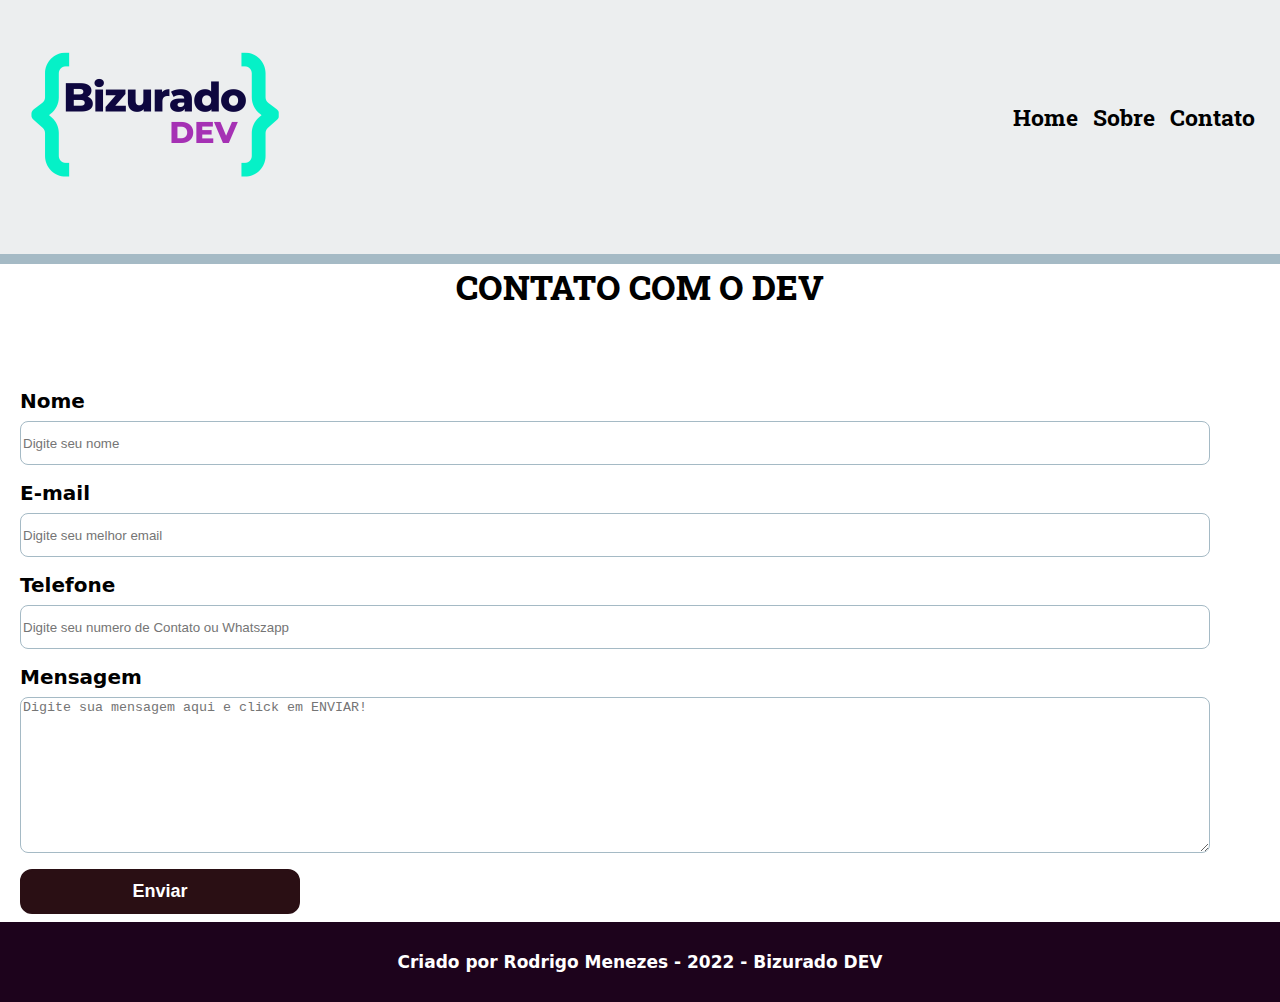
==== contato.html @ 5c857891 "Commit ADM" ====
<!DOCTYPE html>
<html lang="pt">
    <!--CONFIGURAÇÕES INTERNAS DO HTML-->
    <head>
        <meta charset="UTF-8">
        <meta http-equiv="X-UA-Compatible" content="IE=edge">
        <meta name="viewport" content="width=device-width, initial-scale=1.0">
        <title>Contato | Bizurado DEV</title>
        <link href="https://fonts.googleapis.com/css2?family=Roboto+Slab:wght@400;800&display=swap" rel="stylesheet">
        <link rel="stylesheet" href="./css/geral/reset.css">   
        <link rel="stylesheet" href="./css/header/cabecalho.css">   
        <link rel="stylesheet" href="./css/header/cabecalho-responsivo.css">   
        <link rel="stylesheet" href="./css/conteudo/contato.css">   
        <link rel="stylesheet" href="./css/conteudo/footer.css">   
        <link rel="stylesheet" href="./css/conteudo/main.css">   
        <meta name="description" content="Melhor site mundo">
    </head>

    <!--CORPO DO SITE-->
    <body>
        <main>
            <!--CABEÇALHO OU NAVBAR-->
            <header class="cabecalho">   
                    <div class="container">
                        <a class="#"  href="index.html">
                        <img class="logo-menor" src="./img/web-site/logo-home.png" alt="logo-home">              </a>
                        <nav>
                            <ul class="menu-itens">
                                <a href="index.html">Home</a>
                                <a href="sobre.html">Sobre</a>
                                <a href="contato.html">Contato</a>
                            </ul>      
                        </nav>
                    </div> 
            </header>

            <!--CONTEÚDO DE TEXTO-->
            <div class="contato">
                <H1>CONTATO COM O DEV</H1>
            </div> 
            <section class="section layout">
               <br><br>
               <br><br>

                <form action="" class="form">
                    <div class="form-row">
                        <label class="form-label-block" for="name">Nome</label>
                        <input class="form-input" id="name" name="name" type="text" placeholder="Digite seu nome">
                    </div>
    
                    <div class="form-row">
                        <label class="form-label-block" for="email">E-mail</label>
                        <input class="form-input" id="email" name="email" type="email" placeholder="Digite seu melhor email">
                    </div>
    
                    <div class="form-row">
                        <label class="form-label-block" for="phone">Telefone</label>
                        <input class="form-input" id="phone" name="phone" type="tel" placeholder="Digite seu numero de Contato ou Whatszapp">
                    </div>
    
                    <div class="form-row">
                        <label class="form-label-block" for="message">Mensagem</label>
                        <textarea class="form-input" name="message" id="message" cols="30" rows="10" placeholder="Digite sua mensagem aqui e click em ENVIAR!"></textarea>
                    </div>
    
                     
                    <div class="form-row">
                        <button class="button form-button">Enviar</button>
                    </div>
                </form>
            </section>

        </main>
    </body>

    <!--FOOTER DO SITE-->
    <footer class="footer">
        <p>Criado por Rodrigo Menezes - 2022 - Bizurado DEV</p>
    </footer>

</html>
---- css/header/cabecalho.css ----
.container {
    display: flex;
    justify-content: space-between;
    align-items: center;
    background-color: #eceeef;
    border-bottom: 10px solid #a5bac5;    
}

.titulo {
    padding-left: 15px;
}

.menu-itens {
    padding-right: 25px;
    display: flex;
    gap: 15px;
    font-weight: 700;
    font-size: 23px;
    padding-bottom: 20px;
    font-family: 'roboto slab', serif;
}

.logo-menor {
    width: 250px;
    padding-left: 30px;
}
---- css/header/cabecalho-responsivo.css ----
/*RESPONSIVDADE DO CABEÇALHO*/
@media screen and (min-width: 481px) and (max-width: 768px){
    .menu-itens {
     
        display: flex;
        flex-direction: column;
        text-align: center;
    }
}
---- css/conteudo/contato.css ----
/*ESTILO CSS DO CONTEÚDO*/
.contato {
    display: flex;
    justify-content: center;   
    
    font-size: 17px;
}

.form {
    display: grid;
    grid-template-columns: 1fr;
    font-family: system-ui, -apple-system, BlinkMacSystemFont, 'Segoe UI', Roboto, Oxygen, Ubuntu, Cantarell,'Open Sans', 'Helvetica Neue', sans-serif;
font-size: 20px;
font-weight: 600;
padding-left: 20px ;
padding-right: 70px;
}

.form-row {
    display: flex;
    flex-direction: column;

    width: 100%;
    margin: 8px 0;
}

.form-row-inline {
    flex-direction: row;
    align-items: center;
    
}

.form-label-block {
    margin-bottom: 8px;
}

.form-label-inline {
    margin-left: 8px;
}

.form-input {
    border: 1px solid #a5bac5;
    border-radius: 8px;
    min-height: 40px;
}

.form-button {
    max-width: 280px;
}

.button {
    display: inline-block;
    border: 2px solid #2a0f14;
    border-radius: 12px;
    padding:  10px 4px;
    font-size:  18px;
    font-weight: 700;
    text-decoration: none;
    color: #fff;
    background-color: #2a0f14;
}

.button:hover {
    color: #2a0f14;
    background-color: transparent;
    text-decoration: none;
}

.button-outlined {
        border: 2px solid #2a0f14;
        border-radius: 12px;
        padding:  10px 4px;
        font-size:  18px;
        font-weight: 700;
        text-decoration: none;
        color: #fff;
        background-color: #2a0f14;
    }
    
    .button-outlined:hover {
        color: #2a0f14;
        background-color: transparent;
        text-decoration: none;

@media screen and (max-width: 500px){
    .form-button {
        max-width: initial;
    }

    .section {
        padding-top: 56px;
        padding-bottom: 56px;
    }
---- css/conteudo/footer.css ----
/*ESTILO CSS DO FOOTER*/
.footer {
    display: flex;
    justify-content: center;
    font-weight: 600;
    color: #fff;
    padding-top: 30px;
    padding-bottom: 30px;
    background-color: #1d031c;
    font-size: 17px;
    font-family: system-ui, -apple-system, BlinkMacSystemFont, 'Segoe UI', Roboto, Oxygen, Ubuntu, Cantarell,'Open Sans', 'Helvetica Neue', sans-serif;

}

/*RESPONSIVIDADE DO FOOTER*/
@media screen and (max-width: 768px) {
    .footer {
        grid-template-columns: 1fr;
        grid-row-gap: 24px;
    }
}
---- css/conteudo/main.css ----
.conteudo-principal {
    display: flex;
    justify-content: center;   
    color: red;
    font-size: 25px;
}

@media screen and (max-width: 768px) {
    .conteudo-principal {
       
        text-align: center;
    }
}
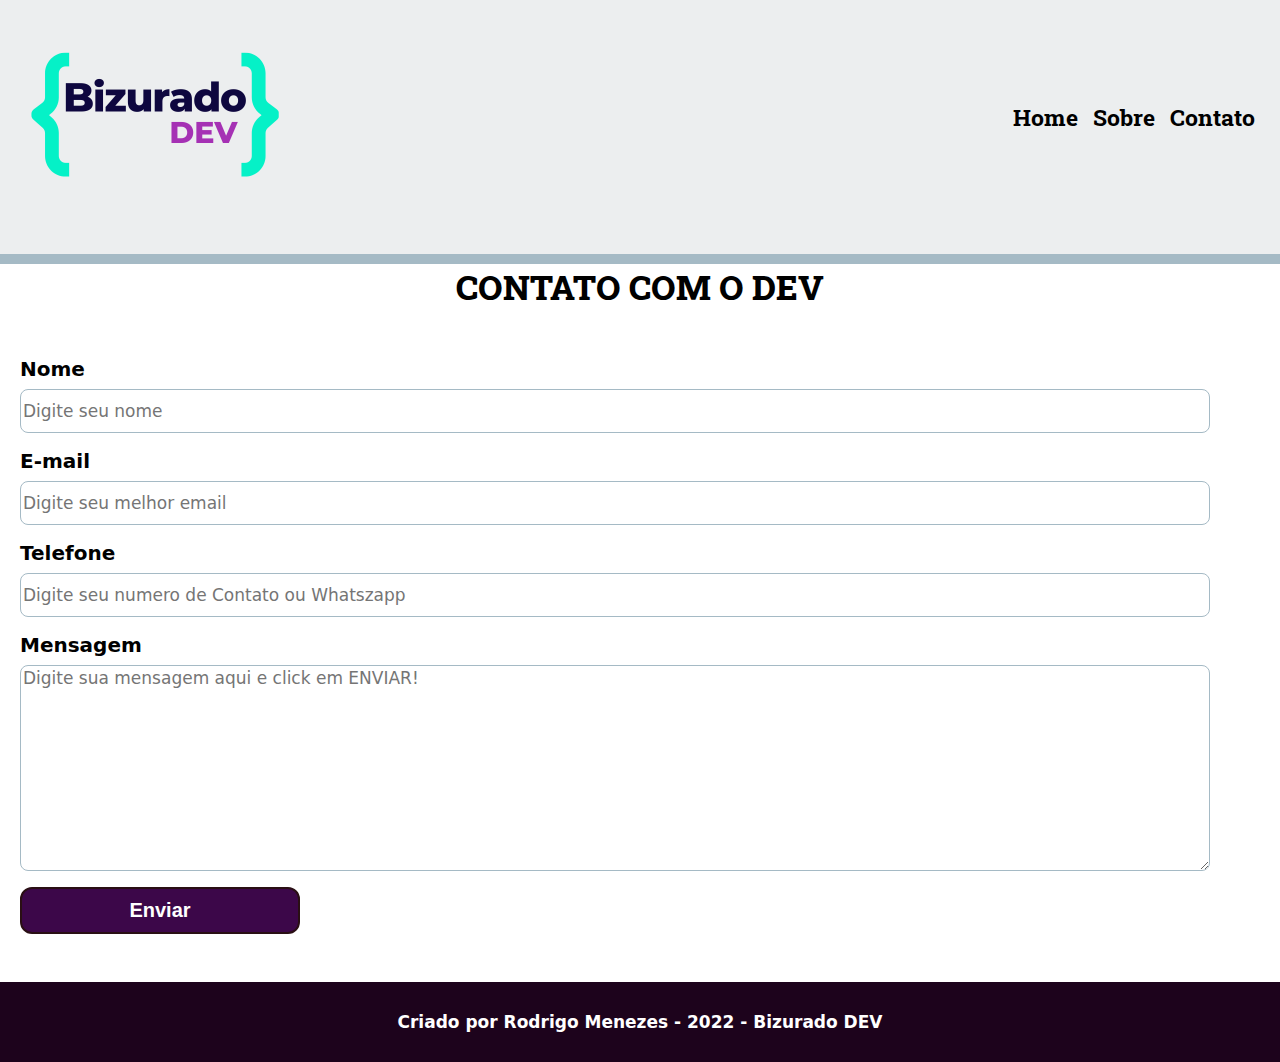
==== commit 67f5ac14: "Revisão de CSS" ====
--- a/contato.html
+++ b/contato.html
@@ -35,40 +35,37 @@
             </header>
 
             <!--CONTEÚDO DE TEXTO-->
-            <div class="contato">
+            <div class="contato-titulo">
                 <H1>CONTATO COM O DEV</H1>
             </div> 
-            <section class="section layout">
-               <br><br>
-               <br><br>
-
-                <form action="" class="form">
-                    <div class="form-row">
-                        <label class="form-label-block" for="name">Nome</label>
-                        <input class="form-input" id="name" name="name" type="text" placeholder="Digite seu nome">
+            
+                <!--FORMULÁRIO DE CONTATO-->
+                <form action="" class="formulario">
+                    <div class="formulario-categoria">
+                        <label class="formulario-categoria-item" for="name">Nome</label>
+                        <input class="formulario-caixaentrada" id="name" name="name" type="text" placeholder="Digite seu nome">
                     </div>
     
-                    <div class="form-row">
-                        <label class="form-label-block" for="email">E-mail</label>
-                        <input class="form-input" id="email" name="email" type="email" placeholder="Digite seu melhor email">
+                    <div class="formulario-categoria">
+                        <label class="formulario-categoria-item" for="email">E-mail</label>
+                        <input class="formulario-caixaentrada" id="email" name="email" type="email" placeholder="Digite seu melhor email">
                     </div>
     
-                    <div class="form-row">
-                        <label class="form-label-block" for="phone">Telefone</label>
-                        <input class="form-input" id="phone" name="phone" type="tel" placeholder="Digite seu numero de Contato ou Whatszapp">
+                    <div class="formulario-categoria">
+                        <label class="formulario-categoria-item" for="phone">Telefone</label>
+                        <input class="formulario-caixaentrada" id="phone" name="phone" type="tel" placeholder="Digite seu numero de Contato ou Whatszapp">
                     </div>
     
-                    <div class="form-row">
-                        <label class="form-label-block" for="message">Mensagem</label>
-                        <textarea class="form-input" name="message" id="message" cols="30" rows="10" placeholder="Digite sua mensagem aqui e click em ENVIAR!"></textarea>
+                    <div class="formulario-categoria">
+                        <label class="formulario-categoria-item" for="message">Mensagem</label>
+                        <textarea class="formulario-caixaentrada" name="message" id="message" cols="30" rows="10" placeholder="Digite sua mensagem aqui e click em ENVIAR!"></textarea>
                     </div>
     
-                     
-                    <div class="form-row">
+                    <div class="formulario-categoria">
                         <button class="button form-button">Enviar</button>
                     </div>
                 </form>
-            </section>
+            
 
         </main>
     </body>
--- a/css/conteudo/contato.css
+++ b/css/conteudo/contato.css
@@ -1,44 +1,34 @@
 /*ESTILO CSS DO CONTEÚDO*/
-.contato {
+.contato-titulo {
     display: flex;
     justify-content: center;   
-    
     font-size: 17px;
 }
 
-.form {
+.formulario {
     display: grid;
     grid-template-columns: 1fr;
     font-family: system-ui, -apple-system, BlinkMacSystemFont, 'Segoe UI', Roboto, Oxygen, Ubuntu, Cantarell,'Open Sans', 'Helvetica Neue', sans-serif;
-font-size: 20px;
-font-weight: 600;
-padding-left: 20px ;
-padding-right: 70px;
+    font-size: 20px;
+    font-weight: 600;
+    padding-left: 20px ;
+    padding-right: 70px;
+    padding-top: 40px;
+    padding-bottom: 40px;
 }
 
-.form-row {
+.formulario-categoria {
     display: flex;
     flex-direction: column;
-
     width: 100%;
     margin: 8px 0;
 }
 
-.form-row-inline {
-    flex-direction: row;
-    align-items: center;
-    
-}
-
-.form-label-block {
+.formulario-categoria-item {
     margin-bottom: 8px;
 }
 
-.form-label-inline {
-    margin-left: 8px;
-}
-
-.form-input {
+.formulario-caixaentrada {
     border: 1px solid #a5bac5;
     border-radius: 8px;
     min-height: 40px;
@@ -53,11 +43,11 @@
     border: 2px solid #2a0f14;
     border-radius: 12px;
     padding:  10px 4px;
-    font-size:  18px;
+    font-size:  20px;
     font-weight: 700;
     text-decoration: none;
     color: #fff;
-    background-color: #2a0f14;
+    background-color: #3c0749;
 }
 
 .button:hover {
@@ -81,6 +71,7 @@
         color: #2a0f14;
         background-color: transparent;
         text-decoration: none;
+    }
 
 @media screen and (max-width: 500px){
     .form-button {
--- a/css/conteudo/main.css
+++ b/css/conteudo/main.css
@@ -1,10 +1,14 @@
+/*ESTILO CSS DO CONTEÚDO*/
 .conteudo-principal {
     display: flex;
     justify-content: center;   
     color: red;
     font-size: 25px;
+    padding-top: 40px;
+    padding-bottom: 40px;
 }
 
+/*RESPONSIVIDADE DO FOOTER*/
 @media screen and (max-width: 768px) {
     .conteudo-principal {
        
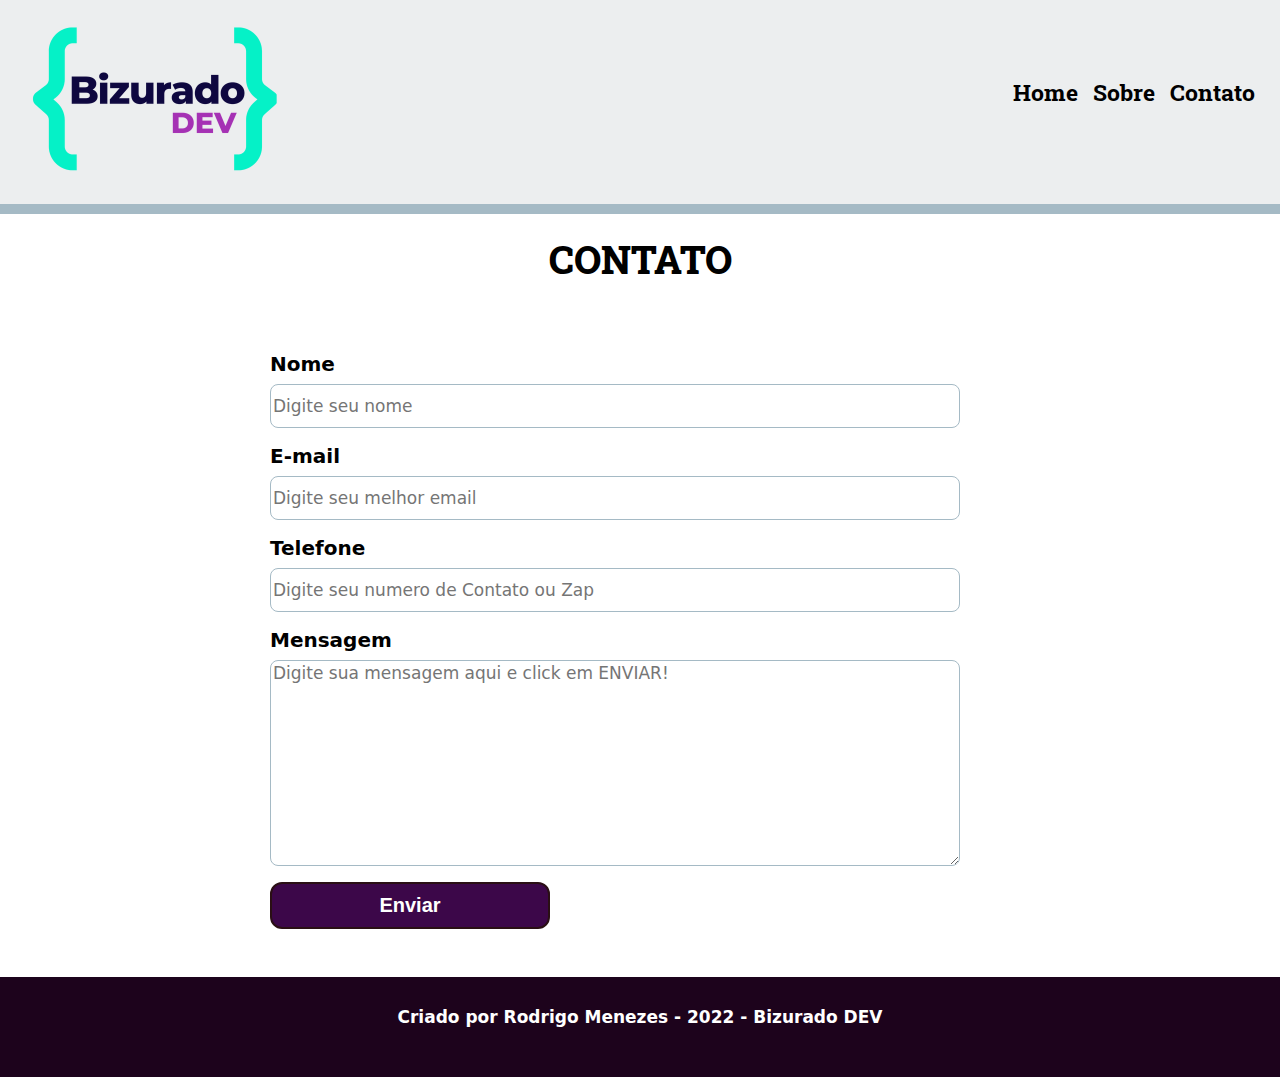
==== commit 3a9f0e97: "Criado o SOBRE e ajustes" ====
--- a/contato.html
+++ b/contato.html
@@ -21,9 +21,9 @@
         <main>
             <!--CABEÇALHO OU NAVBAR-->
             <header class="cabecalho">   
-                    <div class="container">
+                    <div class="container-cabecalho">
                         <a class="#"  href="index.html">
-                        <img class="logo-menor" src="./img/web-site/logo-home.png" alt="logo-home">              </a>
+                        <img class="logo-menor" src="./img/web-site/logo-home2.png" alt="logo-home">              </a>
                         <nav>
                             <ul class="menu-itens">
                                 <a href="index.html">Home</a>
@@ -36,35 +36,39 @@
 
             <!--CONTEÚDO DE TEXTO-->
             <div class="contato-titulo">
-                <H1>CONTATO COM O DEV</H1>
+                <H1>CONTATO</H1>
             </div> 
             
                 <!--FORMULÁRIO DE CONTATO-->
-                <form action="" class="formulario">
-                    <div class="formulario-categoria">
-                        <label class="formulario-categoria-item" for="name">Nome</label>
-                        <input class="formulario-caixaentrada" id="name" name="name" type="text" placeholder="Digite seu nome">
-                    </div>
-    
-                    <div class="formulario-categoria">
-                        <label class="formulario-categoria-item" for="email">E-mail</label>
-                        <input class="formulario-caixaentrada" id="email" name="email" type="email" placeholder="Digite seu melhor email">
-                    </div>
-    
-                    <div class="formulario-categoria">
-                        <label class="formulario-categoria-item" for="phone">Telefone</label>
-                        <input class="formulario-caixaentrada" id="phone" name="phone" type="tel" placeholder="Digite seu numero de Contato ou Whatszapp">
-                    </div>
-    
-                    <div class="formulario-categoria">
-                        <label class="formulario-categoria-item" for="message">Mensagem</label>
-                        <textarea class="formulario-caixaentrada" name="message" id="message" cols="30" rows="10" placeholder="Digite sua mensagem aqui e click em ENVIAR!"></textarea>
-                    </div>
-    
-                    <div class="formulario-categoria">
-                        <button class="button form-button">Enviar</button>
-                    </div>
-                </form>
+                
+                <div class="container-contato">
+                    <form action="" class="formulario">
+                        <div class="formulario-categoria">
+                            <label class="formulario-categoria-item" for="name">Nome</label>
+                            <input class="formulario-caixaentrada" id="name" name="name" type="text" placeholder="Digite seu nome">
+                        </div>
+        
+                        <div class="formulario-categoria">
+                            <label class="formulario-categoria-item" for="email">E-mail</label>
+                            <input class="formulario-caixaentrada" id="email" name="email" type="email" placeholder="Digite seu melhor email">
+                        </div>
+        
+                        <div class="formulario-categoria">
+                            <label class="formulario-categoria-item" for="phone">Telefone</label>
+                            <input class="formulario-caixaentrada" id="phone" name="phone" type="tel" placeholder="Digite seu numero de Contato ou Zap">
+                        </div>
+        
+                        <div class="formulario-categoria">
+                            <label class="formulario-categoria-item" for="message">Mensagem</label>
+                            <textarea class="formulario-caixaentrada" name="message" id="message" cols="30" rows="10" placeholder="Digite sua mensagem aqui e click em ENVIAR!"></textarea>
+                        </div>
+        
+                        <div class="formulario-categoria">
+                            <button class="button form-button">Enviar</button>
+                        </div>
+                    </form>
+                </div>
+                
             
 
         </main>
--- a/css/header/cabecalho.css
+++ b/css/header/cabecalho.css
@@ -1,9 +1,11 @@
-.container {
+.container-cabecalho {
     display: flex;
     justify-content: space-between;
     align-items: center;
     background-color: #eceeef;
     border-bottom: 10px solid #a5bac5;    
+    padding-top: 25px;
+    padding-bottom: 25px;
 }
 
 .titulo {
--- a/css/conteudo/contato.css
+++ b/css/conteudo/contato.css
@@ -2,7 +2,8 @@
 .contato-titulo {
     display: flex;
     justify-content: center;   
-    font-size: 17px;
+    font-size: 19px;
+    padding-top: 20px;
 }
 
 .formulario {
@@ -25,10 +26,15 @@
 }
 
 .formulario-categoria-item {
+    font-family: system-ui, -apple-system, BlinkMacSystemFont, 'Segoe UI', Roboto, Oxygen, Ubuntu, Cantarell,'Open Sans', 'Helvetica Neue', sans-serif;
+    font-size: 20px;
+    font-weight: 600;
     margin-bottom: 8px;
 }
 
 .formulario-caixaentrada {
+    font-family: system-ui, -apple-system, BlinkMacSystemFont, 'Segoe UI', Roboto, Oxygen, Ubuntu, Cantarell,'Open Sans', 'Helvetica Neue', sans-serif;
+    font-size: 17px;
     border: 1px solid #a5bac5;
     border-radius: 8px;
     min-height: 40px;
@@ -65,13 +71,30 @@
         text-decoration: none;
         color: #fff;
         background-color: #2a0f14;
-    }
+}
     
-    .button-outlined:hover {
+.button-outlined:hover {
         color: #2a0f14;
         background-color: transparent;
         text-decoration: none;
+}
+
+.container-contato {
+    padding-left: 250px;
+    padding-right: 250px;
+}
+
+@media screen and (max-width: 1080px) {
+  
+    .container-contato {
+        padding-bottom: 40px;
+        padding-left: 50px;
+        padding-right: 50px;
+        text-align: justify;
     }
+
+}
+
 
 @media screen and (max-width: 500px){
     .form-button {
@@ -82,6 +105,4 @@
         padding-top: 56px;
         padding-bottom: 56px;
     }
-    
-  
-   +}